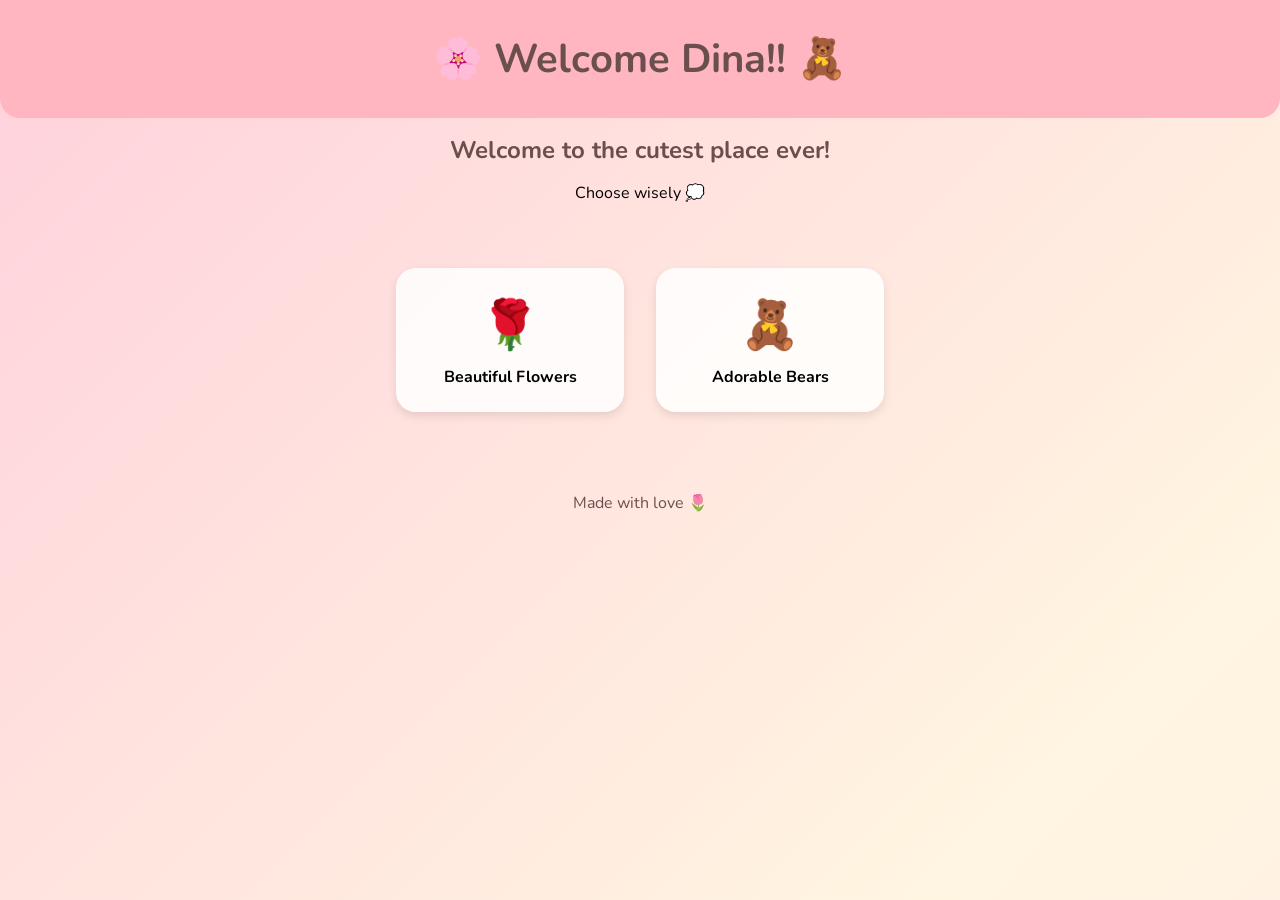
==== index.html @ 291e0633 "Add files via upload" ====
<!DOCTYPE html>
<html lang="en">
<head>
  <meta charset="UTF-8">
  <meta name="viewport" content="width=device-width, initial-scale=1.0">
  <title>Cute Bear Garden</title>

  <link rel="stylesheet" href="style.css">
  <link href="https://fonts.googleapis.com/css2?family=Nunito&display=swap" rel="stylesheet">
</head>
<body>

<!-- Decorations -->
<div class="decorations">
  <span class="flower1">🌸</span>
  <span class="flower2">🌼</span>
  <span class="heart">💖</span>
  <span class="bear">🧸</span>
</div>

<header>
  <h1>🌸 Welcome Dina!! 🧸</h1>
</header>

<section class="hero">
  <h2>Welcome to the cutest place ever!</h2>
  <p>Choose wisely 💭</p>
</section>

<div class="container">

  <a href="flowers.html" class="card-link">
    <div class="card">
      <div class="icon">🌹</div>
      <p>Beautiful Flowers</p>
    </div>
  </a>

  <a href="bears.html" class="card-link">
    <div class="card">
      <div class="icon">🧸</div>
      <p>Adorable Bears</p>
    </div>
  </a>

</div>

<footer>
  <p>Made with love 🌷</p>
</footer>

</body>
</html>
---- style.css ----
/* ============================= */
/* Global Styles & Background    */
/* ============================= */

body {
  font-family: 'Nunito', sans-serif;
  margin: 0;
  text-align: center;
  background: linear-gradient(135deg, #FFD1DC, #FFF5E1, #FFE6F0);
  background-size: 200% 200%;
  animation: gradientMove 10s ease infinite;
  overflow-x: hidden;
}

@keyframes gradientMove {
  0% { background-position: 0% 50%; }
  50% { background-position: 100% 50%; }
  100% { background-position: 0% 50%; }
}

/* ============================= */
/* Decorations (Floating Emoji)  */
/* ============================= */

.decorations {
  position: fixed;
  top: 0;
  left: 0;
  width: 100%;
  height: 100%;
  pointer-events: none;
  z-index: 0;
}

.decorations span {
  position: absolute;
  font-size: 2rem;
  opacity: 0.7;
  animation: floatUp 10s linear infinite;
}

.decorations .flower1 { left: 10%; animation-delay: 0s; }
.decorations .flower2 { left: 70%; animation-delay: 3s; }
.decorations .heart   { left: 40%; animation-delay: 1.5s; }
.decorations .bear    { left: 85%; animation-delay: 2s; }

@keyframes floatUp {
  0%   { transform: translateY(100vh) rotate(0deg); }
  50%  { transform: translateY(50vh) rotate(180deg); }
  100% { transform: translateY(-50vh) rotate(360deg); }
}

/* ============================= */
/* Header / Hero / Footer        */
/* ============================= */

header {
  background-color: #FFB6C1;
  padding: 2rem;
  border-radius: 0 0 20px 20px;
  z-index: 1;
  position: relative;
}

h1 {
  margin: 0;
  font-size: 2.5rem;
  color: #6B4F4F;
}

.hero h2 {
  margin: 1rem 0 0 0;
  color: #6B4F4F;
}

footer {
  padding: 1rem;
  font-size: 1rem;
  color: #6B4F4F;
}

/* ============================= */
/* Card / Option Styles          */
/* ============================= */

.container,
.gallery {
  display: flex;
  justify-content: center;
  flex-wrap: wrap;
  padding: 2rem;
  z-index: 1;
  position: relative;
}

/* Fix link styles */
.card-link {
  text-decoration: none; /* remove underline */
  color: inherit;        /* inherit card text color */
  display: inline-block; /* make whole card clickable */
}

.card,
.option-card {
  background: rgba(255, 255, 255, 0.85);
  margin: 1rem;
  padding: 1.5rem;
  border-radius: 20px;
  box-shadow: 0px 4px 10px rgba(0,0,0,0.1);
  width: 180px;
  text-align: center;
  cursor: pointer;
  transition: transform 0.3s, box-shadow 0.3s, background-color 0.3s;
  position: relative;
  z-index: 1;
  color: #000; /* ensure text is black */
}

.card:hover,
.option-card:hover {
  transform: scale(1.1) rotate(-3deg);
  box-shadow: 0px 8px 20px rgba(0,0,0,0.2);
  background-color: #FFF0F5; /* subtle hover background */
}

.card p {
  margin: 0.5rem 0 0 0;
  font-weight: bold;
  color: #000; /* force black text */
}

.icon,
.flower {
  font-size: 3rem;
  margin-bottom: 0.5rem;
}

.option-card ,.flower {
  text-decoration: none; /* remove underline */
  font-weight: bold;     /* make icon bold */
  color: #000;           /* black color */
}



/* ============================= */
/* Back Button                   */
/* ============================= */

.back a {
  display: inline-block;
  margin-top: 2rem;
  padding: 0.8rem 1.5rem;
  background-color: #FFB6C1;
  border-radius: 15px;
  text-decoration: none;
  color: #6B4F4F;
  font-weight: bold;
  transition: transform 0.2s, background-color 0.2s;
}

.back a:hover {
  transform: scale(1.05);
  background-color: #FF9FB3;
}

/* ============================= */
/* Crazy Warning (bears.html)    */
/* ============================= */

.crazy-warning {
  color: #FF3C3C;
  font-size: 2rem;
  font-weight: bold;
  margin-top: 2rem;
  animation: shake 0.5s infinite alternate, colorChange 1s infinite alternate;
  z-index: 1;
  position: relative;
}

@keyframes shake {
  0%   { transform: rotate(-5deg); }
  25%  { transform: rotate(5deg); }
  50%  { transform: rotate(-5deg); }
  75%  { transform: rotate(5deg); }
  100% { transform: rotate(0deg); }
}

@keyframes colorChange {
  0%   { color: #FF3C3C; }
  50%  { color: #FF6B6B; }
  100% { color: #FF3C3C; }
}

/* ============================= */
/* Paragraph Typing Effect       */
/* ============================= */

.paragraph {
  font-size: 1.4rem;
  margin: 2rem auto;
  max-width: 600px;
  color: #6B4F4F;
  line-height: 1.8;
  text-align: center;
  min-height: 140px;
}

.cursor {
  display: inline-block;
  width: 2px;
  background-color: #FF6B6B;
  animation: blink 0.7s infinite;
  vertical-align: bottom;
  margin-left: 2px;
}

@keyframes blink {
  0%, 50%, 100% { opacity: 1; }
  25%, 75%      { opacity: 0; }
}
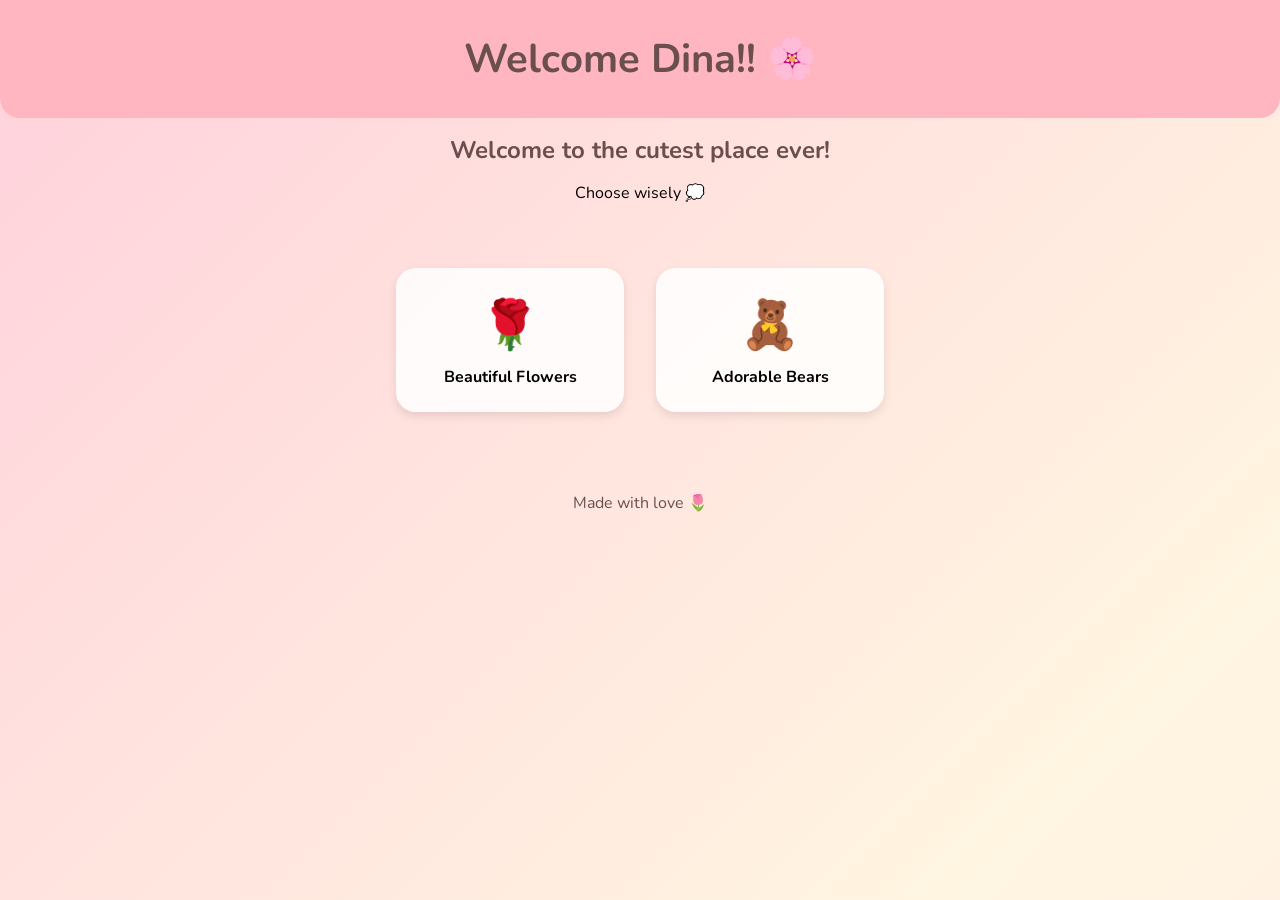
==== commit ab4b81d1: "Update index.html" ====
--- a/index.html
+++ b/index.html
@@ -19,7 +19,7 @@
 </div>
 
 <header>
-  <h1>🌸 Welcome Dina!! 🧸</h1>
+  <h1>Welcome Dina!! 🌸</h1>
 </header>
 
 <section class="hero">
@@ -50,4 +50,4 @@
 </footer>
 
 </body>
-</html>+</html>
